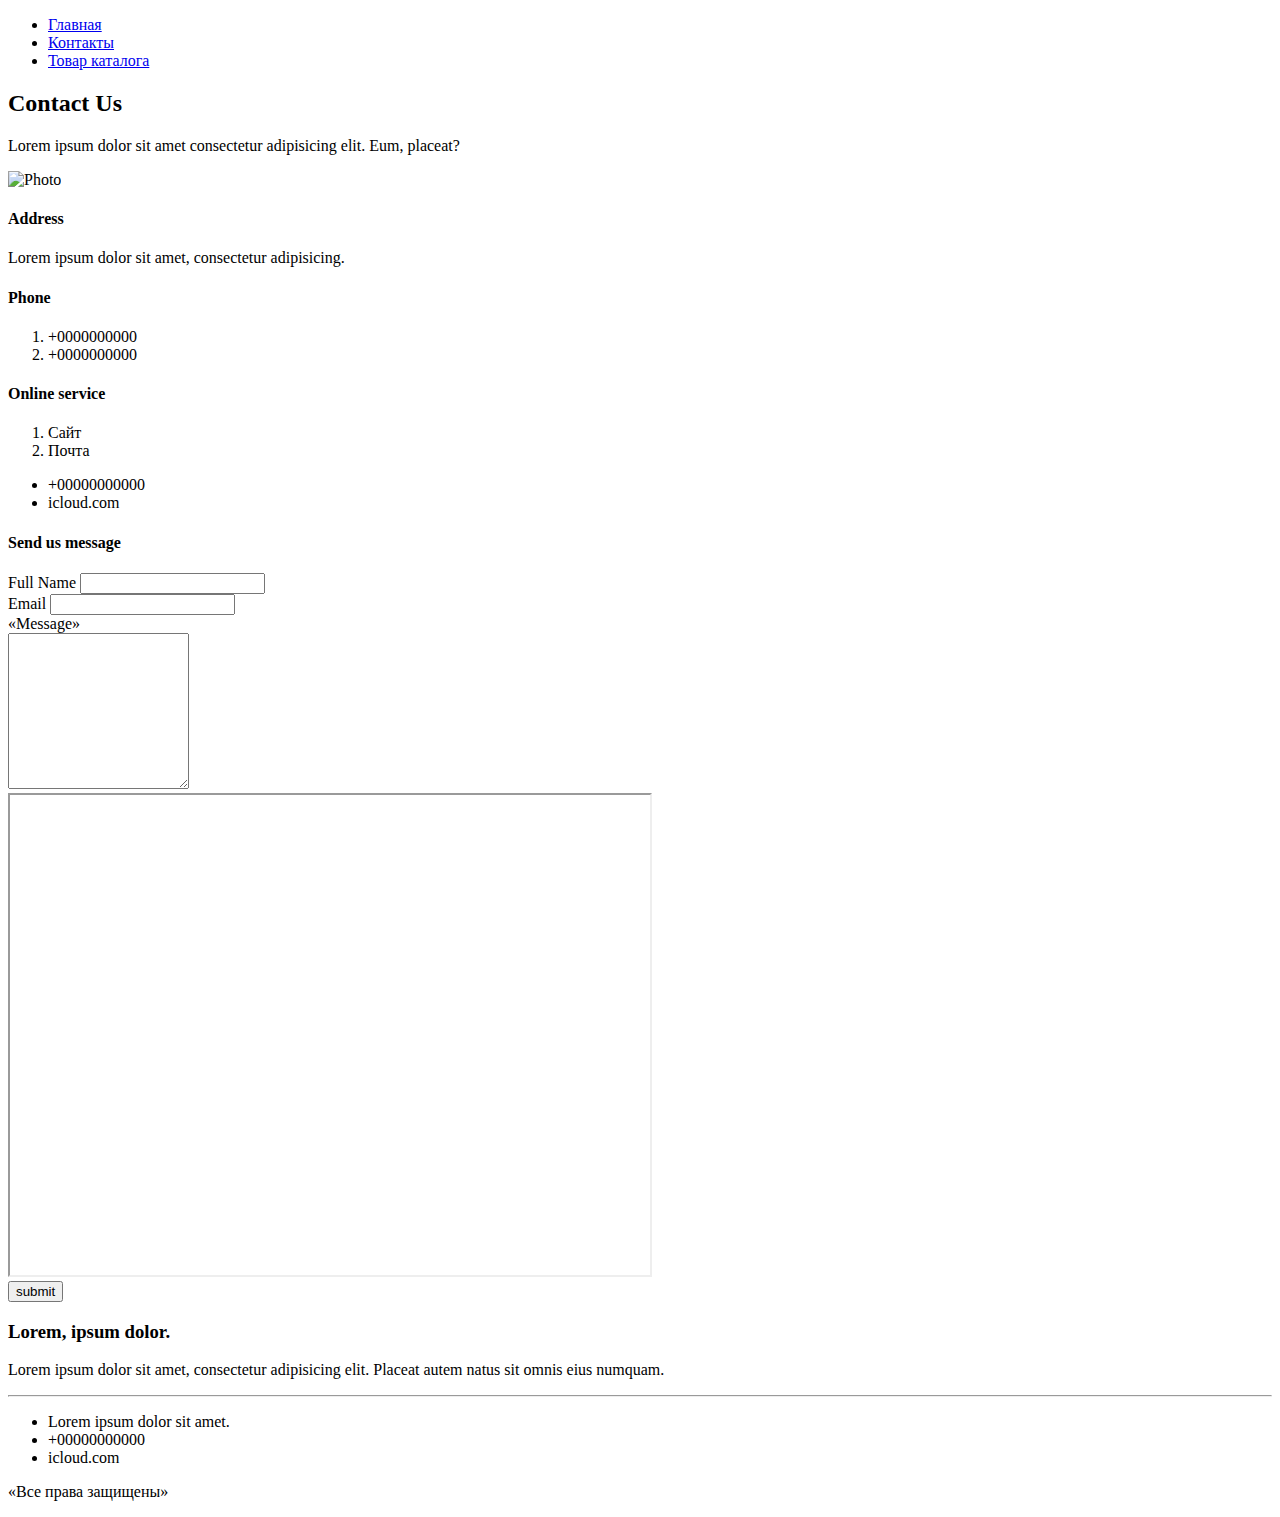
==== contacts.html @ 0e7a8d51 "Add files via upload" ====
<!DOCTYPE html>
<html lang="en">

<head>
    <meta charset="UTF-8">
    <meta http-equiv="X-UA-Compatible" content="IE=edge">
    <meta name="viewport" content="width=device-width, initial-scale=1.0">
    <title>Document</title>
    <link rel="stylesheet" href="style.css">
</head>

<body>
    <div class="container">
        <ul class="header">
            <li><a href="index.html">Главная</a></li>
            <li><a href="contacts.html">Контакты</a></li>
            <li><a href="catalog/product.html">Товар каталога</a></li>
        </ul>
    </div>
    <div class="contacts-header">
        <div class="top__heading_contakts">
            <h2 class="heading-contacts">Contact Us</h2>
        </div>
    </div>

    <p class="text">Lorem ipsum dolor sit amet consectetur adipisicing elit. Eum, placeat?</p>
    <img src="img/Group.svg" alt="Photo">
    <h4 class="heading-mini">Address</h4>
    <p class="text">Lorem ipsum dolor sit amet, consectetur adipisicing.</p>
    <h4 class="heading-mini">Phone</h4>
    <ol>
        <li>+0000000000</li>
        <li>+0000000000</li>
    </ol>
    <h4 class="heading-mini">Online service</h4>
    <ol>
        <li><a
                href="https://gb.ru/sale?utm_source=google&utm_medium=cpc&utm_campaign=8500_geekbrains_google_cpc_poisk_faculty_ru_brand_gizatullin_18410506270&utm_content=adg_141420360413%7Cad_623712174158%7Cph_kwd-304598141753%7Ckey_geekbrains%7Cdev_c%7Cpst_%7Crgnid_9056812%7Cplacement_%7Ccreative_%7Bcreative_name%7D&utm_term=geekbrains&gclid=EAIaIQobChMI9aPSienL-wIVmfhRCh2RbwDkEAAYASAAEgLDmfD_BwE&utm_referrer=https%3A%2F%2Fwww.google.ru%2F"></a>Сайт
        </li>
        <li><a
                href="https://gb.ru/sale?utm_source=google&utm_medium=cpc&utm_campaign=8500_geekbrains_google_cpc_poisk_faculty_ru_brand_gizatullin_18410506270&utm_content=adg_141420360413%7Cad_623712174158%7Cph_kwd-304598141753%7Ckey_geekbrains%7Cdev_c%7Cpst_%7Crgnid_9056812%7Cplacement_%7Ccreative_%7Bcreative_name%7D&utm_term=geekbrains&gclid=EAIaIQobChMI9aPSienL-wIVmfhRCh2RbwDkEAAYASAAEgLDmfD_BwE&utm_referrer=https%3A%2F%2Fwww.google.ru%2F"></a>Почта
        </li>
    </ol>
    <form action="#">
        <ul>
            <li>+00000000000</li>
            <li>icloud.com</li>
        </ul>

        <h4 class="heading-mini">Send us message</h4>
        Full Name <input class="input-text" type="text"><br>
        Email <input class="input-text" type="email"><br>
        «Message» <br>
        <textarea class="input-text cols=" 30" rows="10"></textarea><br>
        <iframe src="https://www.google.com/maps/d/embed?mid=19PvvkUXa-vXaiN78nYLJ-Z3SE2d9M0M&ehbc=2E312F" width="640"
            height="480"></iframe><br>
        <button class="button-submit" type="submit">submit</button>

    </form>
    <H3 class="style contacs">Lorem, ipsum dolor.</H3>

    <P>Lorem ipsum dolor sit amet, consectetur adipisicing elit. Placeat autem natus sit omnis eius numquam.</P>
    <hr>
    <ul>
        <li>Lorem ipsum dolor sit amet.</li>
        <li>+00000000000</li>
        <li>icloud.com</li>
    </ul>
    <p>«Все права защищены»</p>
</body>

</html>
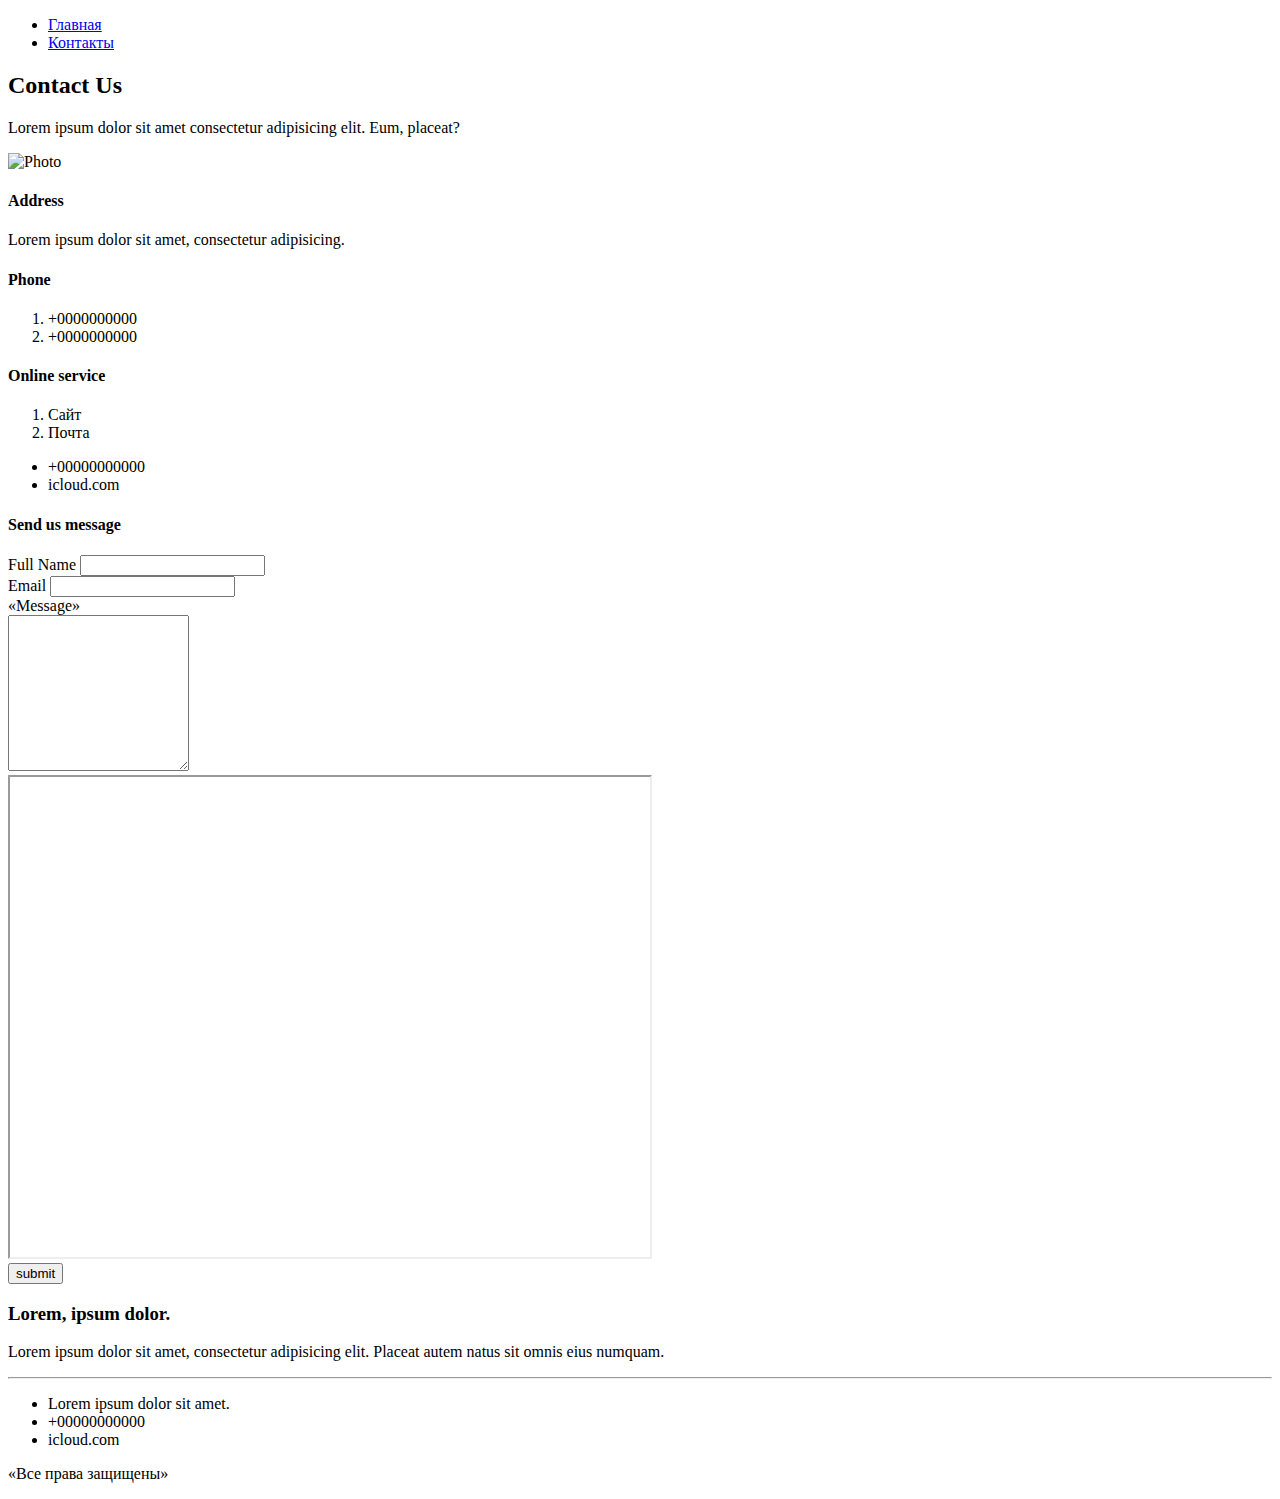
==== commit 542ae3e9: "Update contacts.html" ====
--- a/contacts.html
+++ b/contacts.html
@@ -14,7 +14,6 @@
         <ul class="header">
             <li><a href="index.html">Главная</a></li>
             <li><a href="contacts.html">Контакты</a></li>
-            <li><a href="catalog/product.html">Товар каталога</a></li>
         </ul>
     </div>
     <div class="contacts-header">
@@ -69,4 +68,4 @@
     <p>«Все права защищены»</p>
 </body>
 
-</html>+</html>
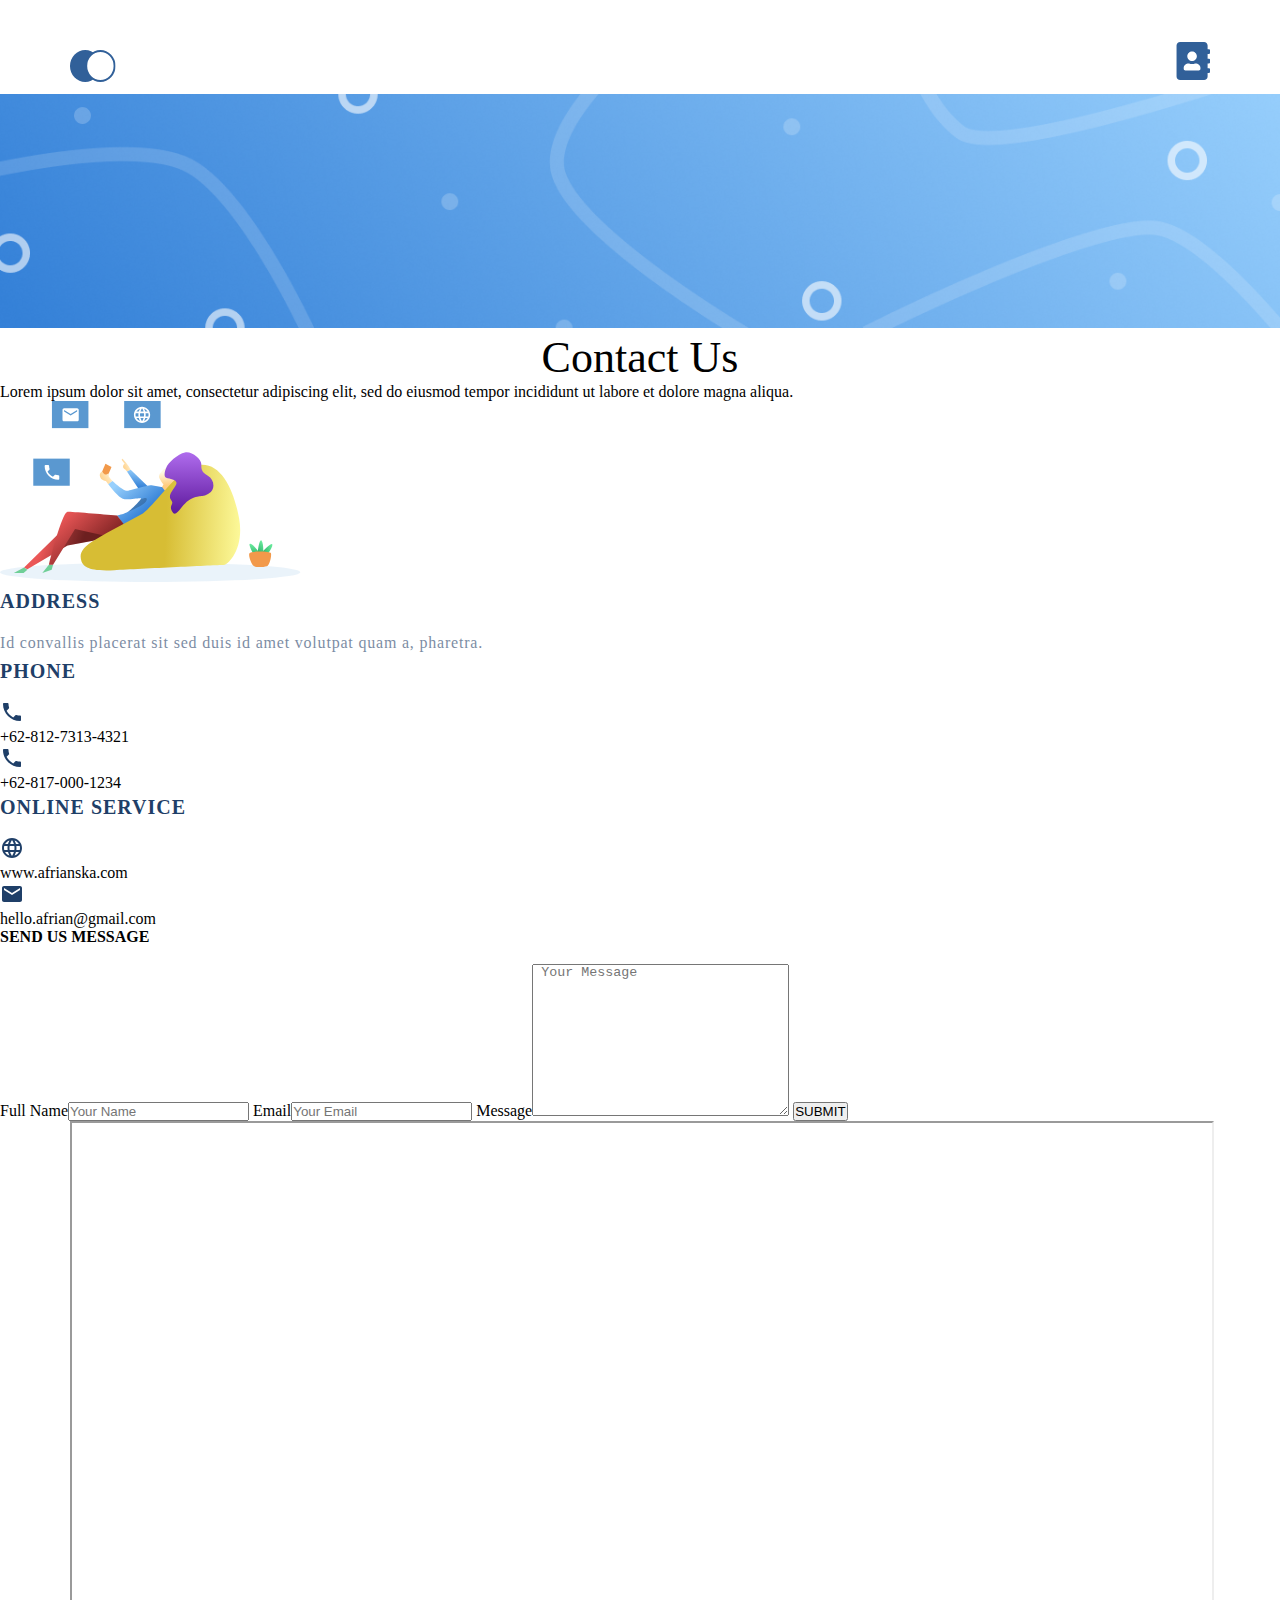
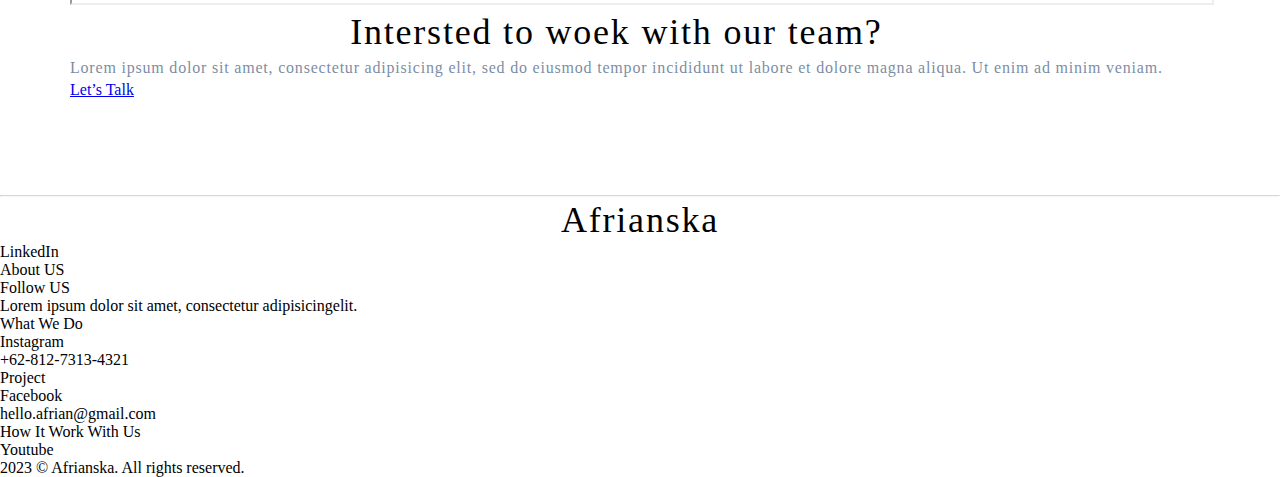
==== commit 52f94659: "Update contacts.html" ====
--- a/contacts.html
+++ b/contacts.html
@@ -10,62 +10,118 @@
 </head>
 
 <body>
+
     <div class="container">
         <ul class="header">
-            <li><a href="index.html">Главная</a></li>
-            <li><a href="contacts.html">Контакты</a></li>
+            <li><a href="index.html"><img src="img/logo.svg" alt="logo"></a></li>
+            <li><a href="contacts.html"><img src="img/contacts.svg" alt="contects"></a></li>
         </ul>
     </div>
+
     <div class="contacts-header">
         <div class="top__heading_contakts">
+            <div class="project__item"><img class="project__img" src="img/Mask-Group.png" alt="photo">
+            </div>
             <h2 class="heading-contacts">Contact Us</h2>
+            <p class="text_2">Lorem ipsum dolor sit amet, consectetur adipiscing elit, sed do eiusmod tempor
+                incididunt
+                ut labore et dolore magna aliqua. </p>
         </div>
     </div>
 
-    <p class="text">Lorem ipsum dolor sit amet consectetur adipisicing elit. Eum, placeat?</p>
-    <img src="img/Group.svg" alt="Photo">
-    <h4 class="heading-mini">Address</h4>
-    <p class="text">Lorem ipsum dolor sit amet, consectetur adipisicing.</p>
-    <h4 class="heading-mini">Phone</h4>
-    <ol>
-        <li>+0000000000</li>
-        <li>+0000000000</li>
-    </ol>
-    <h4 class="heading-mini">Online service</h4>
-    <ol>
-        <li><a
-                href="https://gb.ru/sale?utm_source=google&utm_medium=cpc&utm_campaign=8500_geekbrains_google_cpc_poisk_faculty_ru_brand_gizatullin_18410506270&utm_content=adg_141420360413%7Cad_623712174158%7Cph_kwd-304598141753%7Ckey_geekbrains%7Cdev_c%7Cpst_%7Crgnid_9056812%7Cplacement_%7Ccreative_%7Bcreative_name%7D&utm_term=geekbrains&gclid=EAIaIQobChMI9aPSienL-wIVmfhRCh2RbwDkEAAYASAAEgLDmfD_BwE&utm_referrer=https%3A%2F%2Fwww.google.ru%2F"></a>Сайт
-        </li>
-        <li><a
-                href="https://gb.ru/sale?utm_source=google&utm_medium=cpc&utm_campaign=8500_geekbrains_google_cpc_poisk_faculty_ru_brand_gizatullin_18410506270&utm_content=adg_141420360413%7Cad_623712174158%7Cph_kwd-304598141753%7Ckey_geekbrains%7Cdev_c%7Cpst_%7Crgnid_9056812%7Cplacement_%7Ccreative_%7Bcreative_name%7D&utm_term=geekbrains&gclid=EAIaIQobChMI9aPSienL-wIVmfhRCh2RbwDkEAAYASAAEgLDmfD_BwE&utm_referrer=https%3A%2F%2Fwww.google.ru%2F"></a>Почта
-        </li>
-    </ol>
-    <form action="#">
-        <ul>
-            <li>+00000000000</li>
-            <li>icloud.com</li>
-        </ul>
+    <form action="#" class="container__main">
+        <div class="contacts-info">
+            <img src="img/Group.svg" alt="Photo">
+            <h4 class="heading-mini">ADDRESS</h4>
+            <p class="text info__1">Id convallis placerat sit sed duis id amet volutpat quam a, pharetra.</p>
+            <h4 class="heading-mini">PHONE</h4>
 
-        <h4 class="heading-mini">Send us message</h4>
-        Full Name <input class="input-text" type="text"><br>
-        Email <input class="input-text" type="email"><br>
-        «Message» <br>
-        <textarea class="input-text cols=" 30" rows="10"></textarea><br>
-        <iframe src="https://www.google.com/maps/d/embed?mid=19PvvkUXa-vXaiN78nYLJ-Z3SE2d9M0M&ehbc=2E312F" width="640"
-            height="480"></iframe><br>
-        <button class="button-submit" type="submit">submit</button>
+            <ol class="contacts__1">
+                <img src="img/phone.svg" alt="phone">
+                <li>+62-812-7313-4321</li>
+            </ol>
+            <ol class="contacts__1">
+                <img src="img/phone.svg" alt="phone">
+                <li>+62-817-000-1234</li>
+            </ol>
 
+            <h4 class="heading-mini">ONLINE SERVICE</h4>
+            <ul class="contacts__1">
+                <img src="img/ic_language_24px.svg" alt="photo">
+                <li>www.afrianska.com</li>
+            </ul>
+            <ul class="contacts__1">
+                <img src="img/ic_email_24px.svg" alt="photo">
+                <li>hello.afrian@gmail.com</li>
+            </ul>
+        </div>
+
+        <div class="form">
+            <h4 class="heading-mini_2">SEND US MESSAGE</h4>
+
+            <br>Full Name<input class="input-text_2" placeholder="Your Name">
+
+            Email<input class="input-text_2" placeholder="Your Email">
+
+            Message<textarea class="input-text_3" placeholder=" Your Message" cols=" 30" rows="10"></textarea>
+
+            <button class="button-submit_2" type="submit">SUBMIT</button>
+        </div>
     </form>
-    <H3 class="style contacs">Lorem, ipsum dolor.</H3>
 
-    <P>Lorem ipsum dolor sit amet, consectetur adipisicing elit. Placeat autem natus sit omnis eius numquam.</P>
-    <hr>
-    <ul>
-        <li>Lorem ipsum dolor sit amet.</li>
-        <li>+00000000000</li>
-        <li>icloud.com</li>
-    </ul>
-    <p>«Все права защищены»</p>
+    <div class="container maps">
+        <iframe src="https://www.google.com/maps/d/embed?mid=19PvvkUXa-vXaiN78nYLJ-Z3SE2d9M0M&ehbc=2E312F" width="100%"
+            height="480"></iframe>
+    </div>
+
+
+    <div class="footer">
+        <div class="container">
+            <div class="footer__top">
+                <div class="footer__text">
+                    <h3 class="heading footer__heading">Intersted to woek with our team?</h3>
+                    <p class="text text_footer">Lorem ipsum dolor sit amet, consectetur adipisicing elit, sed do eiusmod
+                        tempor incididunt ut labore et
+                        dolore magna aliqua. Ut enim ad minim veniam.</p>
+                </div>
+                <a href="#" class="footer__button">Let’s Talk</a>
+            </div>
+        </div>
+        <hr style="opacity: 0.4;">
+        <div class="container_2">
+            <h3 class="heading footer__heading">Afrianska</h3>
+            <ul class="footer__info2">
+                <li class="footer__list">LinkedIn</li>
+                <li class="footer__list">About US</li>
+                <li class="footer__list">Follow US</li>
+            </ul>
+
+            <ul class="footer__info2">
+                <li class="footer__list">Lorem ipsum dolor sit amet, consectetur adipisicingelit.</li>
+                <li class="footer__list">What We Do</li>
+                <li class="footer__list">Instagram</li>
+            </ul>
+            <ul class="footer__info2">
+                <li class="footer__list">+62-812-7313-4321</li>
+                <li class="footer__list">Project</li>
+                <li class="footer__list">Facebook</li>
+            </ul>
+            <ul class="footer__info2">
+                <li class="footer__list">hello.afrian@gmail.com</li>
+                <li class="footer__list">How It Work With Us</li>
+                <li class="footer__list">Youtube</li>
+            </ul>
+
+            <div class="footer__copy">
+                <p class="footer__copy-text">2023 © Afrianska. All rights reserved.</p>
+            </div>
+        </div>
+
+
+
+
+
+
 </body>
 
 </html>
--- a/style.css
+++ b/style.css
@@ -0,0 +1,311 @@
+* {
+    margin: 0;
+    padding: 0;
+}
+
+.body {
+    font-family: sans-serif;
+}
+
+.top {
+
+    height: 768px;
+    background: linear-gradient(0deg, #EBF3FB 8.84%, rgba(152, 195, 232, 0) 31.12%);
+}
+
+.container {
+    max-width: 1140px;
+    margin: 0 auto;
+    padding-left: 32px;
+    padding-right: 32px;
+}
+
+.header {
+
+    display: flex;
+    justify-content: space-between;
+    list-style-type: none;
+    padding-top: 42px;
+}
+
+.top__box {
+    display: flex;
+    flex-direction: column;
+    height: 100%;
+}
+
+.top__info {
+    padding-top: 115px;
+    flex-grow: 1;
+    background-image: url(img/top_back.svg);
+    background-repeat: no-repeat;
+    background-position: right center;
+}
+
+.top__text {
+    width: 425px;
+}
+
+.text {
+    font-size: 16px;
+    line-height: 26px;
+    color: #1f3f68;
+    letter-spacing: 0.05em;
+    opacity: 0.6;
+}
+
+.text_project {
+
+    width: 75%;
+    margin: 32px auto 64px;
+    opacity: 1;
+    color: #222222;
+    opacity: 1;
+    text-align: center;
+
+}
+
+
+.top__button {
+    font-size: 16px;
+    line-height: 26px;
+    text-align: center;
+    letter-spacing: 0.04em;
+    color: #FFFFFF;
+    background: #5A98D0;
+    box-shadow: 5px 10px 20px rgba(red, green, blue, alpha);
+    border-radius: 10px;
+    padding: 15px 50px;
+    text-decoration: none;
+    display: inline-block;
+    margin-top: 71px;
+}
+
+.top__heading {
+    width: 510px;
+    font-size: 64px;
+    color: #1F3F68;
+    margin-bottom: 32px;
+    letter-spacing: 0.04em;
+    font-weight: 300;
+}
+
+.heading-contacts {
+    font-weight: 500;
+    font-size: 44px;
+    text-align: center;
+}
+
+.heading-mini {
+    font-size: 20px;
+    line-height: 30px;
+    color: #1F3F68;
+    letter-spacing: 0.05em;
+    margin-bottom: 14px;
+}
+
+.input-text {
+    border: 1px solid#365EAD;
+    box-sizing: border-box;
+    border-radius: 10px;
+    opacity: 0.4.;
+}
+
+.button-submit {
+    background: #5A98D0;
+    box-shadow: 5px 20px 50px rgba (16, 112, 177, 0.2);
+    border-radius: 10px;
+    font-weight: 500;
+    font-size: 16px;
+    line-height: 26px;
+    text-align: center;
+    color: #FFFFFF;
+    text-transform: uppercase;
+}
+
+.what-we-do {
+    padding-top: 64px;
+}
+
+
+.card-box {
+    display: flex;
+    justify-content: space-between;
+    padding-top: 64px;
+    padding-bottom: 64px;
+}
+
+.card__link {
+    font-size: 14px;
+    line-height: 30px;
+    letter-spacing: 0.05em;
+    color: #5A98D0;
+    text-decoration: none;
+}
+
+.card {
+    width: 359px;
+    padding: 44px 32px;
+    box-sizing: border-box;
+    box-shadow: 5px 20px 50px rgba(16, 112, 177, 0.2);
+    border-radius: 10px;
+    background: #FFFFFF;
+    display: flex;
+    flex-direction: column;
+}
+
+.card__img {
+    align-self: center;
+    margin-bottom: 51px;
+}
+
+.heading {
+
+    font-size: 36px;
+    text-align: center;
+    font-weight: 300;
+    line-height: 46px;
+    letter-spacing: 0.05em;
+}
+
+.footer__info {
+    display: flex;
+    justify-content: space-between;
+    margin-top: 64px;
+
+}
+
+.top___info {
+    padding-top: 36px;
+}
+
+.main {
+    display: flex;
+}
+
+.project__parent {
+    display: flex;
+    justify-content: space-between;
+    margin-top: 32px;
+}
+
+.project__img {
+    width: 100%;
+}
+
+.project__item {
+    position: relative;
+    flex-grow: 1;
+}
+
+.project__item_margin {
+    margin-right: 32px;
+}
+
+.project__text {
+    font-size: 32px;
+    line-height: 46px;
+    text-align: right;
+    letter-spacing: 0.05em;
+    color: #FFFFFF;
+    position: absolute;
+    top: 64px;
+    right: 64px;
+}
+
+.border__box {
+
+    width: 1366px;
+    height: 657px;
+    left: 0px;
+    top: 2716px;
+    background: #316099;
+}
+
+.border__box_h3 {
+
+    font-size: 36px;
+    text-align: left;
+    font-weight: 340px;
+    line-height: 46px;
+    letter-spacing: 0.05em;
+    height: 92px;
+    color: #FFFFFF;
+    padding: 91px;
+}
+
+
+.border__box_p3 {
+
+    position: absolute;
+    width: 494.77px;
+    height: 80px;
+    left: 113px;
+    top: 2931px;
+    font-family: 'Roboto';
+    font-style: normal;
+    font-weight: 400;
+    font-size: 16px;
+    line-height: 26px;
+    letter-spacing: 0.05em;
+    color: #FFFFFF;
+    opacity: 0.6;
+}
+
+
+.footer___copy-text {
+    font-size: 16px;
+    line-height: 26px;
+    letter-spacing: 0.05em;
+    color: #FFFFFF;
+    opacity: 0.4;
+}
+
+
+
+
+.top__button {
+    font-size: 12px;
+    line-height: 26px;
+    padding: 4px;
+}
+
+.footer__top {
+    padding-bottom: 96px;
+    display: flex;
+    justify-content: space-between;
+    align-items: center;
+    flex-wrap: wrap;
+
+}
+
+.footer__hr {
+    position: absolute;
+    width: 1139px;
+    height: 0px;
+    top: 3107px;
+    opacity: 0.4;
+    border: 6px solid #FFFFFF;
+    transform: rotate(-0.05deg);
+}
+
+.footer__bottom {
+    font-size: 16px;
+    line-height: 26px;
+    text-align: center;
+    letter-spacing: 0.04em;
+    color: #FFFFFF;
+    padding: 15px 80px;
+    background: #5A98D0;
+    text-decoration: none;
+}
+
+
+
+.footer__info {
+
+    letter-spacing: 0.05em;
+    color: #FFFFFF;
+    flex-direction: column;
+
+}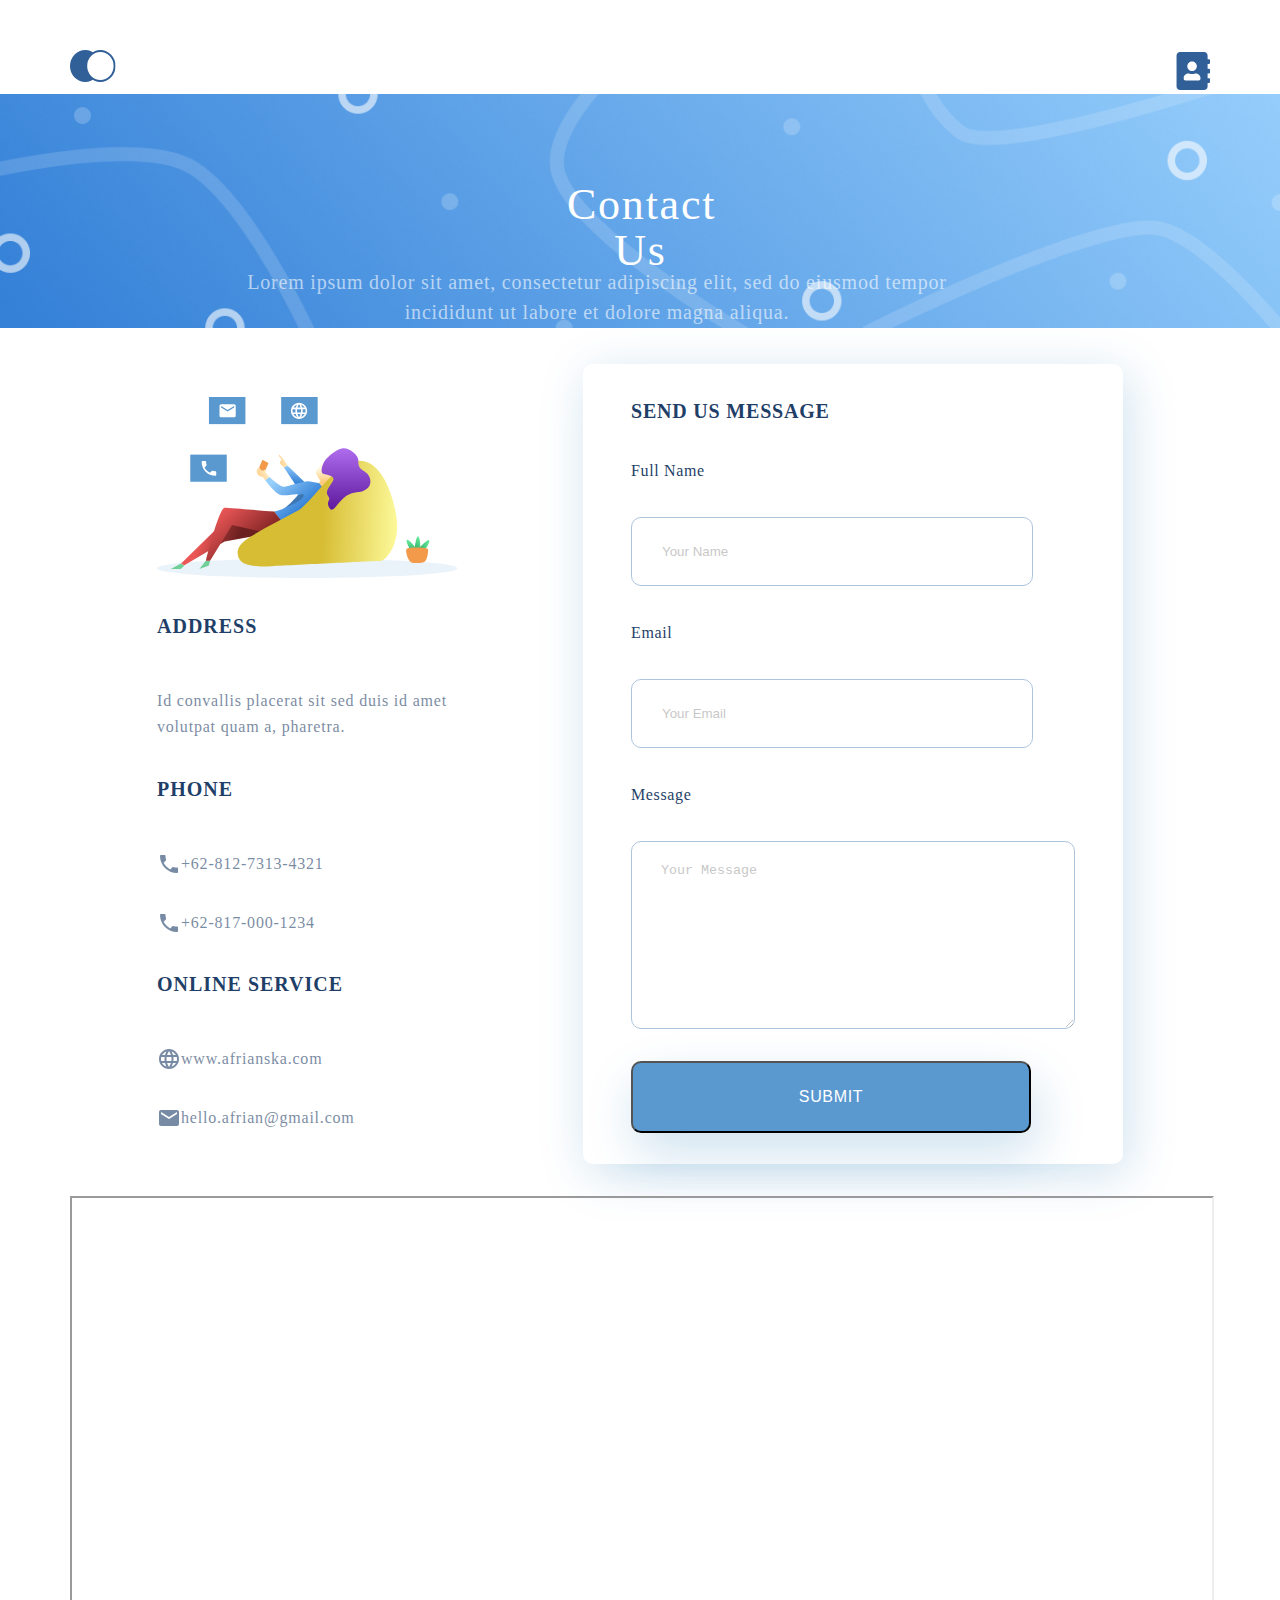
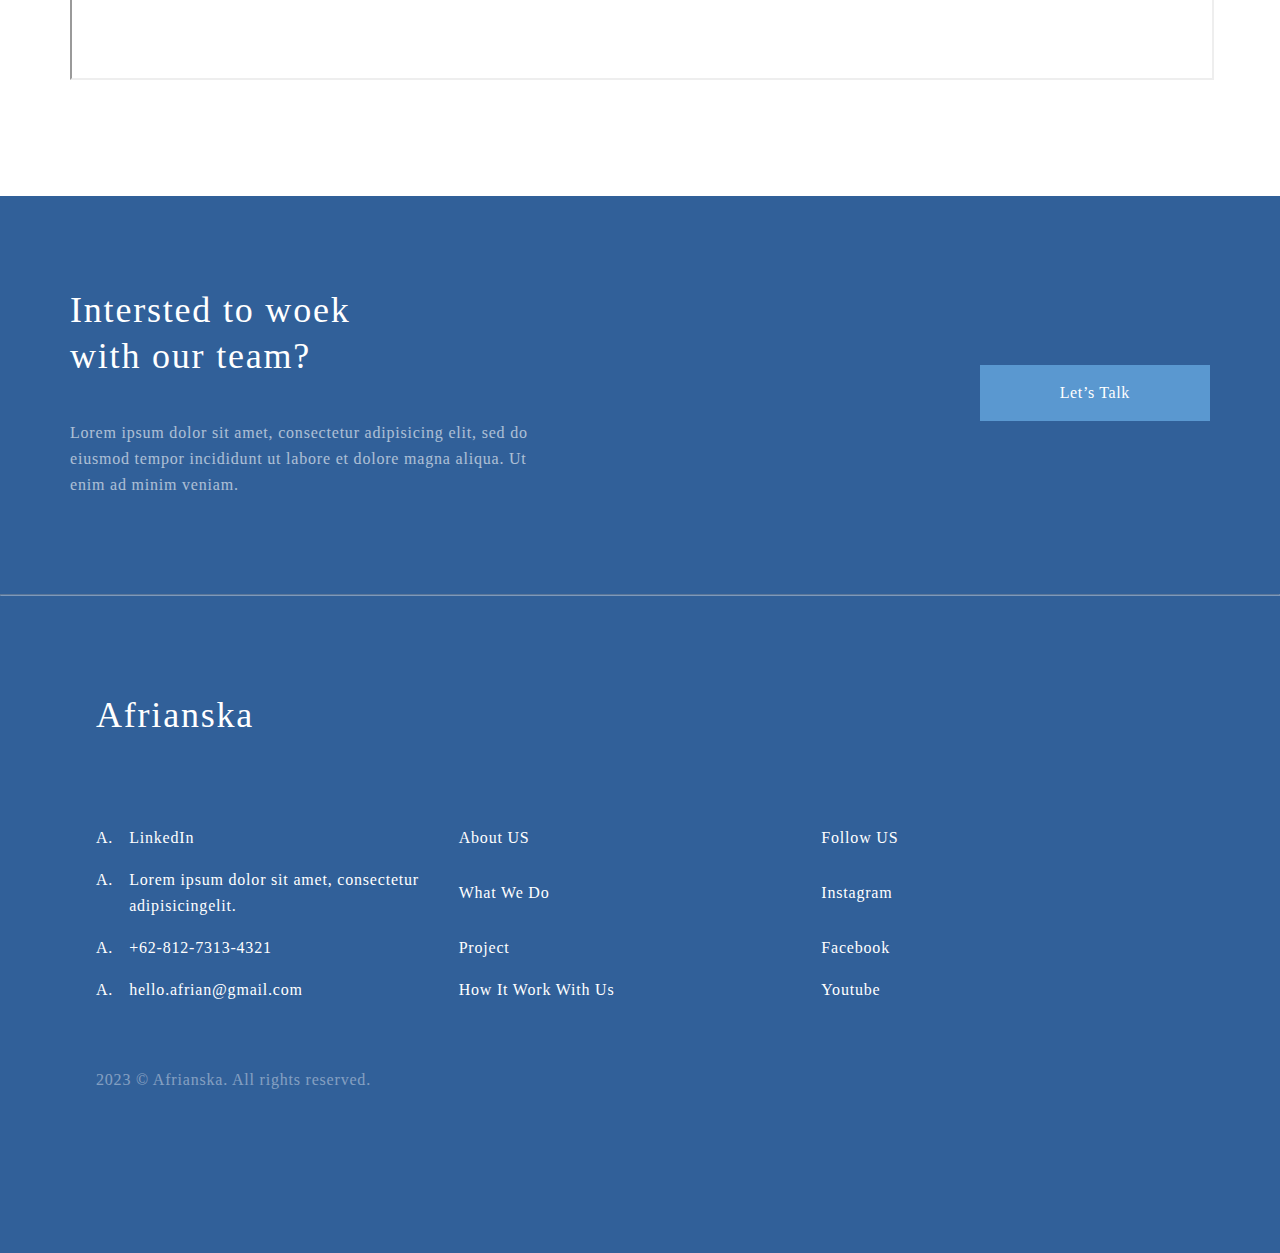
==== commit 8ceedc13: "Update contacts.html" ====
--- a/contacts.html
+++ b/contacts.html
@@ -20,8 +20,7 @@
 
     <div class="contacts-header">
         <div class="top__heading_contakts">
-            <div class="project__item"><img class="project__img" src="img/Mask-Group.png" alt="photo">
-            </div>
+            <div class="project__item"><img class="project__img" src="img/Mask-Group.png" alt="photo"></div>
             <h2 class="heading-contacts">Contact Us</h2>
             <p class="text_2">Lorem ipsum dolor sit amet, consectetur adipiscing elit, sed do eiusmod tempor
                 incididunt
@@ -118,10 +117,6 @@
         </div>
 
 
-
-
-
-
 </body>
 
 </html>
--- a/style.css
+++ b/style.css
@@ -9,23 +9,21 @@
 
 .top {
 
-    height: 768px;
+    min-height: 768px;
     background: linear-gradient(0deg, #EBF3FB 8.84%, rgba(152, 195, 232, 0) 31.12%);
 }
 
 .container {
     max-width: 1140px;
     margin: 0 auto;
-    padding-left: 32px;
-    padding-right: 32px;
 }
 
 .header {
-
     display: flex;
     justify-content: space-between;
     list-style-type: none;
     padding-top: 42px;
+    align-items: baseline;
 }
 
 .top__box {
@@ -40,6 +38,7 @@
     background-image: url(img/top_back.svg);
     background-repeat: no-repeat;
     background-position: right center;
+    background-size: 44%;
 }
 
 .top__text {
@@ -47,6 +46,7 @@
 }
 
 .text {
+
     font-size: 16px;
     line-height: 26px;
     color: #1f3f68;
@@ -64,7 +64,6 @@
     text-align: center;
 
 }
-
 
 .top__button {
     font-size: 16px;
@@ -90,12 +89,6 @@
     font-weight: 300;
 }
 
-.heading-contacts {
-    font-weight: 500;
-    font-size: 44px;
-    text-align: center;
-}
-
 .heading-mini {
     font-size: 20px;
     line-height: 30px;
@@ -109,6 +102,7 @@
     box-sizing: border-box;
     border-radius: 10px;
     opacity: 0.4.;
+    
 }
 
 .button-submit {
@@ -126,7 +120,6 @@
 .what-we-do {
     padding-top: 64px;
 }
-
 
 .card-box {
     display: flex;
@@ -160,19 +153,13 @@
 }
 
 .heading {
-
+    color: #000;
+    text-align: center;
     font-size: 36px;
-    text-align: center;
     font-weight: 300;
     line-height: 46px;
-    letter-spacing: 0.05em;
-}
-
-.footer__info {
-    display: flex;
-    justify-content: space-between;
-    margin-top: 64px;
-
+    letter-spacing: 1.8px;
+    height: 41px;
 }
 
 .top___info {
@@ -187,19 +174,27 @@
     display: flex;
     justify-content: space-between;
     margin-top: 32px;
-}
-
-.project__img {
-    width: 100%;
 }
 
 .project__item {
     position: relative;
     flex-grow: 1;
+
 }
 
 .project__item_margin {
     margin-right: 32px;
+}
+
+.project__text_mini {
+    left: 32px;
+    line-height: 46px;
+    font-size: 32px;
+    letter-spacing: 0.05em;
+    color: #FFFFFF;
+    position: absolute;
+    top: 35px;
+
 }
 
 .project__text {
@@ -213,99 +208,401 @@
     right: 64px;
 }
 
-.border__box {
-
-    width: 1366px;
-    height: 657px;
-    left: 0px;
-    top: 2716px;
-    background: #316099;
-}
-
-.border__box_h3 {
-
-    font-size: 36px;
-    text-align: left;
-    font-weight: 340px;
-    line-height: 46px;
-    letter-spacing: 0.05em;
-    height: 92px;
-    color: #FFFFFF;
-    padding: 91px;
-}
-
-
-.border__box_p3 {
-
-    position: absolute;
-    width: 494.77px;
-    height: 80px;
-    left: 113px;
-    top: 2931px;
-    font-family: 'Roboto';
-    font-style: normal;
-    font-weight: 400;
-    font-size: 16px;
-    line-height: 26px;
-    letter-spacing: 0.05em;
-    color: #FFFFFF;
-    opacity: 0.6;
-}
-
-
-.footer___copy-text {
-    font-size: 16px;
-    line-height: 26px;
-    letter-spacing: 0.05em;
-    color: #FFFFFF;
-    opacity: 0.4;
-}
-
-
-
-
 .top__button {
     font-size: 12px;
     line-height: 26px;
     padding: 4px;
 }
 
+
+.footer {
+    padding-top: 91px;
+    padding-bottom: 64px;
+    margin-top: 112px;
+    background: #316099;
+}
+
 .footer__top {
     padding-bottom: 96px;
     display: flex;
     justify-content: space-between;
     align-items: center;
-    flex-wrap: wrap;
-
-}
-
-.footer__hr {
-    position: absolute;
-    width: 1139px;
-    height: 0px;
-    top: 3107px;
-    opacity: 0.4;
-    border: 6px solid #FFFFFF;
-    transform: rotate(-0.05deg);
-}
-
-.footer__bottom {
+}
+
+.footer__text {
+    width: 495px;
+}
+
+.footer__heading {
+    width: 340px;
+    text-align: left;
+    color: #FFF;
+    margin-bottom: 92px;
+}
+
+.text_footer {
+
+    color: #FFFFFF;
+}
+
+.footer__info {
+
+    display: flex;
+    justify-content: space-between;
+    margin-top: 64px;
+
+}
+
+.footer__button {
     font-size: 16px;
     line-height: 26px;
     text-align: center;
     letter-spacing: 0.04em;
-    color: #FFFFFF;
+    color: #FFF;
     padding: 15px 80px;
     background: #5A98D0;
     text-decoration: none;
 }
 
-
-
-.footer__info {
-
+.footer__list {
+    font-size: 16px;
+    line-height: 26px;
     letter-spacing: 0.05em;
     color: #FFFFFF;
+    flex-grow: 1;
+    flex-basis: 33.3333%;
+    list-style-type: none;
+    display: flex;
+    margin-right: 32px;
+}
+
+.footer__list:first-child::before {
+    content: 'A.';
+    display: block;
+    margin-right: 16px;
+}
+
+
+
+.footer__copy {
+    margin-top: 64px;
+}
+
+.footer__copy-text {
+    font-size: 16px;
+    line-height: 26px;
+    letter-spacing: 0.05em;
+    color: #FFFFFF;
+    opacity: 0.4;
+}
+
+
+.project__img {
+    width: 100%;
+}
+
+.heading-contacts {
+    letter-spacing: 1.76px;
+    line-height: 46px;
+    position: absolute;
+    top: 182px;
+    left: 567px;
+    right: 566px;
+    color: #FFF;
+    font-size: 44px;
+    text-align: center;
+    font-weight: 500;
+}
+
+.text_2 {
+    right: 293px;
+    font-size: 20px;
+    font-weight: 400;
+    line-height: 30px;
+    letter-spacing: 0.8px;
+    width: 780px;
+    height: 60px;
+    top: 267px;
+    position: absolute;
+    text-align: center;
+    color: rgba(255, 255, 255, 0.60);
+
+}
+
+.container__main {
+    display: flex;
+    padding: 32px;
+    justify-content: space-evenly;
+}
+
+.contacts-info {
+    justify-content: space-evenly;
+    display: flex;
     flex-direction: column;
-
-}+}
+
+
+.form {
+    width: 540px;
+    height: 800px;
+    box-shadow: 5px 10px 50px 0px rgba(16, 112, 177, 0.20);
+    color: var(--blue-01, #1F3F68);
+    line-height: 30px;
+    letter-spacing: 0.64px;
+    border-radius: 10px;
+    display: grid;
+    justify-content: space-around;
+}
+
+.heading-mini_2 {
+    font-size: 20px;
+    letter-spacing: 0.8px;
+    align-items: stretch;
+    display: flex;
+    flex-direction: column-reverse;
+}
+
+.input-text_2 {
+    border-radius: 10px;
+    opacity: 0.4;
+    width: 400px;
+    height: 67px;
+    border: 1px solid var(--blue-03, #356EAD);
+    text-indent: 30px;
+}
+
+.input-text_3 {
+    width: 400px;
+    height: 144px;
+    border-radius: 10px;
+    opacity: 0.4;
+    border: 1px solid var(--blue-03, #356EAD);
+    padding: 21px;
+}
+
+.button-submit_2 {
+    width: 400px;
+    height: 72px;
+    border-radius: 10px;
+    background: var(--blue-04, #5A98D0);
+    box-shadow: 5px 20px 50px 0px rgba(16, 112, 177, 0.20);
+    color: #FFF;
+    text-align: center;
+    font-size: 16px;
+    line-height: 26px;
+    letter-spacing: 0.64px;
+}
+
+
+.info {
+    justify-content: flex-end;
+}
+
+.info__1 {
+    width: 299px;
+    height: 53px;
+}
+
+.contacts__1 {
+    display: flex;
+    list-style-type: none;
+    line-height: 26px;
+    color: #1f3f68;
+    letter-spacing: 0.05em;
+    opacity: 0.6;
+}
+
+.footer__info2 {
+
+    display: flex;
+    justify-content: space-between;
+    margin-top: 16px;
+    align-items: center;
+
+}
+
+.container_2 {
+    max-width: 1140px;
+    margin: 0 auto;
+    padding: 96px;
+}
+
+
+
+
+@media (max-width: 1024px) {
+    .container {
+        padding-left: 32px;
+        padding-right: 32px;
+    }
+
+    .container_2 {
+        padding-left: 32px;
+        padding-right: 32px;
+    }
+
+    .top___info {
+        background-position: right 280px;
+    }
+
+    .card-box {
+        flex-direction: column;
+        align-items: center;
+    }
+
+    .card {
+        margin-bottom: 32px;
+        width: 100%;
+    }
+
+    .footer {
+        padding-top: 48px;
+    }
+
+    .footer__button {
+        padding: 4px 31px;
+    }
+
+    .footer__info {
+        flex-direction: column;
+    }
+
+    .footer__list {
+        margin-bottom: 24px;
+    }
+
+    .contacts-header {
+
+       
+}
+
+
+}
+
+@media (max-width: 667px) {
+
+    .header {
+        padding-top: 24px;
+    }
+
+    .top {
+        min-height: 376px;
+        padding-bottom: 41px;
+        box-sizing: border-box;
+    }
+
+    .top__text {
+        width: 100%;
+        text-align: center;
+    }
+
+    .top__info {
+        padding-top: 36px;
+        display: flex;
+        flex-direction: column;
+        align-items: center;
+        background-image: none;
+    }
+
+    .top__heading {
+        width: 100%;
+        font-size: 32px;
+        line-height: 37px;
+        margin-bottom: 12px;
+        text-align: center;
+    }
+
+    .top__button {
+
+        font-size: 12px;
+        line-height: 26px;
+        padding: 0 8px;
+
+    }
+
+    .heading {
+        font-size: 24px;
+        line-height: 28px;
+    }
+
+    .what-we-do {
+        padding-top: 48px;
+    }
+
+    .text_project {
+        width: 100%;
+    }
+
+    .project__text {
+        font-size: 16px;
+        line-height: 19px;
+        top: 16px;
+        right: 16px;
+    }
+
+    .project__text_mini {
+        left: 16px;
+        font-size: 16px;
+        line-height: 19px;
+        top: 16px;
+        right: 16px;
+    }
+
+    .project__parent {
+        flex-direction: column;
+        margin-top: 16px;
+    }
+
+    .project__item_margin {
+        margin-right: 0;
+        margin-bottom: 16px;
+    }
+
+    .footer__top {
+        flex-direction: column;
+        padding-bottom: 41px;
+    }
+
+    .footer__text {
+        width: 100%;
+    }
+
+    .footer__heading {
+        width: 75%;
+        margin: 0 auto 32px;
+        text-align: center;
+    }
+
+    .text_footer {
+        text-align: center;
+        margin-bottom: 40px;
+    }
+
+    .footer__list {
+        margin-bottom: 18px;
+    }
+
+    .footer__copy {
+        margin-top: 32px;
+    }
+
+    .footer {
+        padding-top: 18px;
+        padding-bottom: 32px;
+    }
+
+
+    .heading-contacts {
+        color: #FFF;
+        text-align: center;
+        font-family: Roboto;
+        font-size: 44px;
+        font-style: normal;
+        font-weight: 500;
+        line-height: 74px; /* 168.182% */
+        letter-spacing: 1.76px;
+    }
+
+
+
+}
